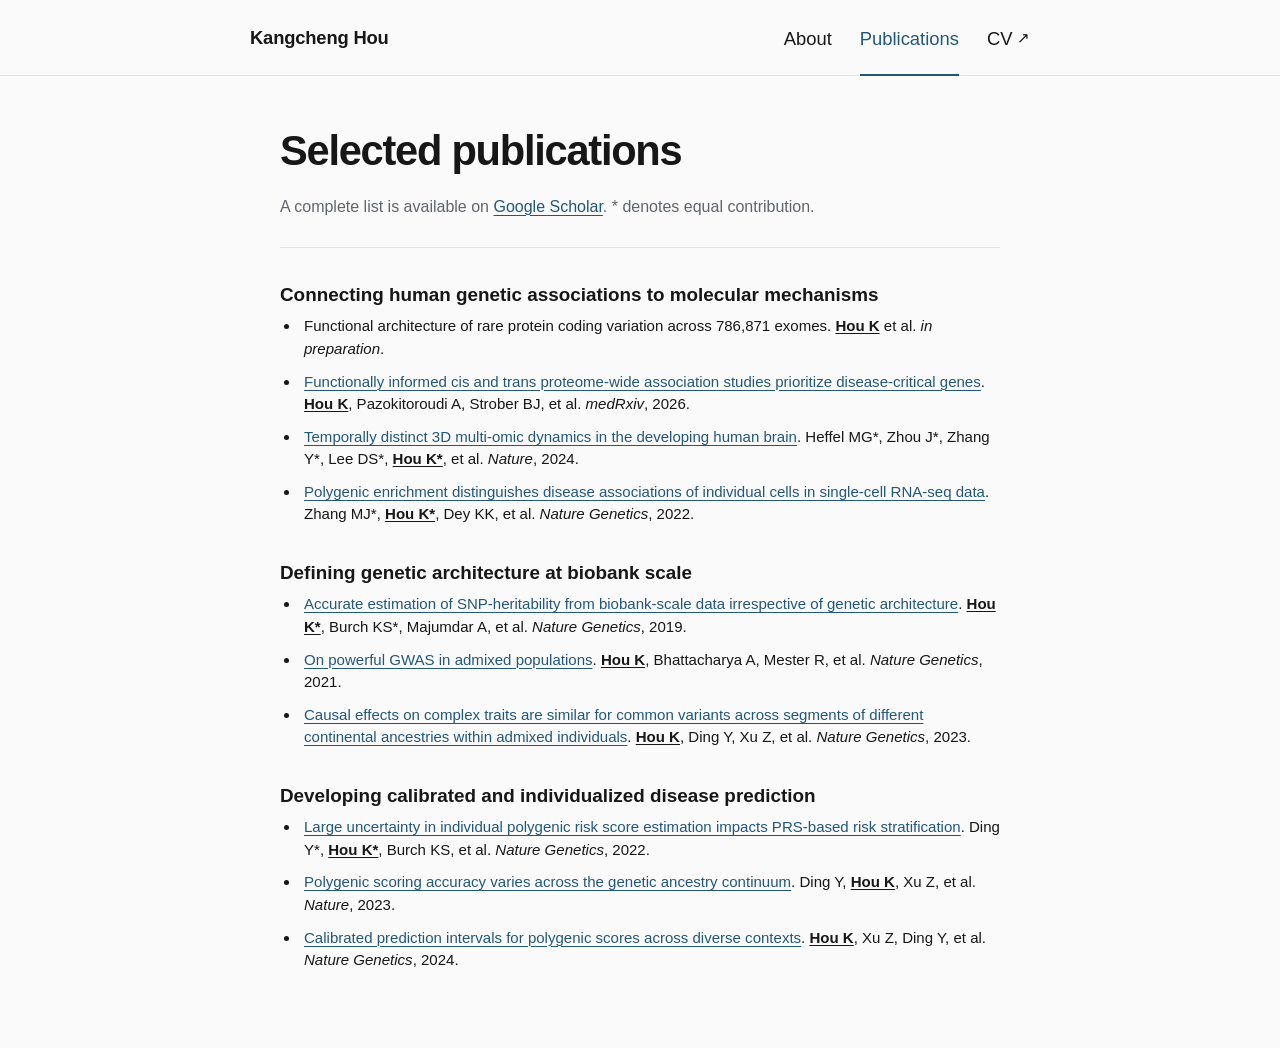
==== publications/index.html @ d285ce77 "deploy" ====
<!DOCTYPE html>
<html lang="en">

<head>
    <meta charset="utf-8">
    <meta name="viewport" content="width=device-width, initial-scale=1">
    <meta name="description" content="Selected publications by Kangcheng Hou.">
    <title>Selected publications — Kangcheng Hou</title>
    <link rel="stylesheet" href="../style.css">
</head>

<body>
    <header class="site-header">
        <nav class="site-nav" aria-label="Primary navigation">
            <a class="brand" href="../">Kangcheng Hou</a>
            <div class="nav-links">
                <a href="../">About</a>
                <a class="active" href="./" aria-current="page">Publications</a>
                <a class="external-link" href="../assets/cv.pdf" target="_blank" rel="noopener"
                    aria-label="CV (opens in a new tab)">CV</a>
            </div>
        </nav>
    </header>

    <main class="page publications-page">
        <header class="page-heading">
            <h1>Selected publications</h1>
            <p>
                A complete list is available on <a
                    href="https://scholar.google.com/citations?user=IURWCt4AAAAJ&amp;hl=en">Google Scholar</a>.
                * denotes equal contribution.
            </p>
        </header>

        <section class="publication-topic" aria-labelledby="mechanisms-title">
            <h2 id="mechanisms-title">Connecting human genetic associations to molecular mechanisms</h2>
            <ul class="publication-list">
                <li>
                    <span class="publication-title unpublished-title">Functional architecture of rare protein coding
                        variation across 786,871 exomes</span>. <strong>Hou K</strong> et al. <em>in preparation</em>.
                </li>
                <li>
                    <a class="publication-title" href="https://doi.org/10.64898/2026.04.24.26351667">Functionally
                        informed cis and trans proteome-wide association studies prioritize disease-critical genes</a>.
                    <strong>Hou K</strong>, Pazokitoroudi A, Strober BJ, et al. <em>medRxiv</em>, 2026.
                </li>
                <li>
                    <a class="publication-title" href="https://doi.org/10.1038/s41586-024-08030-7">Temporally distinct
                        3D multi-omic dynamics in the developing human brain</a>. Heffel MG*, Zhou J*, Zhang Y*, Lee DS*,
                    <strong>Hou K*</strong>, et al. <em>Nature</em>, 2024.
                </li>
                <li>
                    <a class="publication-title" href="https://doi.org/10.1038/s41588-022-01167-z">Polygenic
                        enrichment distinguishes disease associations of individual cells in single-cell RNA-seq
                        data</a>. Zhang MJ*, <strong>Hou K*</strong>, Dey KK, et al. <em>Nature Genetics</em>, 2022.
                </li>
            </ul>
        </section>

        <section class="publication-topic" aria-labelledby="architecture-title">
            <h2 id="architecture-title">Defining genetic architecture at biobank scale</h2>
            <ul class="publication-list">
                <li>
                    <a class="publication-title" href="https://doi.org/10.1038/s41588-019-0465-0">Accurate estimation
                        of SNP-heritability from biobank-scale data irrespective of genetic architecture</a>.
                    <strong>Hou K*</strong>, Burch KS*, Majumdar A, et al. <em>Nature Genetics</em>, 2019.
                </li>
                <li>
                    <a class="publication-title" href="https://doi.org/10.1038/s41588-021-00953-5">On powerful GWAS in
                        admixed populations</a>. <strong>Hou K</strong>, Bhattacharya A, Mester R, et al. <em>Nature
                        Genetics</em>, 2021.
                </li>
                <li>
                    <a class="publication-title" href="https://doi.org/10.1038/s41588-023-01338-6">Causal effects on
                        complex traits are similar for common variants across segments of different continental
                        ancestries within admixed individuals</a>. <strong>Hou K</strong>, Ding Y, Xu Z, et al.
                    <em>Nature Genetics</em>, 2023.
                </li>
            </ul>
        </section>

        <section class="publication-topic" aria-labelledby="prediction-title">
            <h2 id="prediction-title">Developing calibrated and individualized disease prediction</h2>
            <ul class="publication-list">
                <li>
                    <a class="publication-title" href="https://doi.org/10.1038/s41588-021-00961-5">Large uncertainty
                        in individual polygenic risk score estimation impacts PRS-based risk stratification</a>. Ding Y*,
                    <strong>Hou K*</strong>, Burch KS, et al. <em>Nature Genetics</em>, 2022.
                </li>
                <li>
                    <a class="publication-title" href="https://doi.org/10.1038/s41586-023-06079-4">Polygenic scoring
                        accuracy varies across the genetic ancestry continuum</a>. Ding Y, <strong>Hou K</strong>, Xu Z,
                    et al. <em>Nature</em>, 2023.
                </li>
                <li>
                    <a class="publication-title" href="https://doi.org/10.1038/s41588-024-01792-w">Calibrated
                        prediction intervals for polygenic scores across diverse contexts</a>. <strong>Hou K</strong>,
                    Xu Z, Ding Y, et al. <em>Nature Genetics</em>, 2024.
                </li>
            </ul>
        </section>
    </main>
</body>

</html>
---- style.css ----
/* Main website styles. */
:root {
    --ink: #171717;
    --muted: #60656b;
    --accent: #22577a;
    --accent-dark: #163c56;
    --line: #dfe3e6;
    --content-width: 780px;
    --gutter: 24px;
}

* {
    box-sizing: border-box;
}

html {
    scroll-behavior: smooth;
}

body {
    margin: 0;
    padding-top: 72px;
    background: rgb(250, 250, 250);
    color: var(--ink);
    font-family: -apple-system, BlinkMacSystemFont, "Segoe UI", sans-serif;
    font-size: 16px;
    line-height: 1.58;
    -webkit-font-smoothing: antialiased;
}

a {
    color: var(--accent);
    text-decoration-thickness: 1px;
    text-underline-offset: 3px;
}

a:hover,
a:focus {
    color: var(--accent-dark);
}

a:focus-visible {
    outline: 2px solid var(--accent);
    outline-offset: 4px;
    border-radius: 2px;
}

.site-header {
    position: fixed;
    top: 0;
    right: 0;
    left: 0;
    z-index: 20;
    border-bottom: 1px solid var(--line);
    background: rgba(250, 250, 250, 0.96);
    backdrop-filter: blur(12px);
}

.site-nav,
.page {
    width: min(var(--content-width), calc(100% - (2 * var(--gutter))));
    margin: 0 auto;
}

.site-nav {
    display: flex;
    align-items: center;
    justify-content: space-between;
    min-height: 72px;
    gap: 28px;
}

.brand,
.nav-links a {
    color: var(--ink);
    font-size: 1.15rem;
    font-weight: 400;
    text-decoration: none;
}

.brand {
    font-weight: 600;
    letter-spacing: -0.01em;
}

.nav-links {
    display: flex;
    align-items: center;
    gap: 28px;
}

.nav-links a {
    position: relative;
    padding: 24px 0 22px;
}

.nav-links a:hover,
.nav-links a:focus,
.nav-links .active {
    color: var(--accent);
}

.nav-links .active::after {
    position: absolute;
    right: 0;
    bottom: -1px;
    left: 0;
    height: 2px;
    background: var(--accent);
    content: "";
}

.nav-links .external-link::after {
    margin-left: 0.3em;
    font-size: 0.82em;
    vertical-align: 0.14em;
    content: "↗";
}

.page {
    padding: 56px 0 76px;
}

.about,
.publications-page {
    max-width: 720px;
}

.about {
    margin-inline: auto;
}

.profile {
    display: flex;
    align-items: flex-start;
    gap: 24px;
    margin-bottom: 42px;
    color: var(--muted);
    line-height: 1.5;
}

.portrait {
    display: block;
    flex: 0 0 auto;
    width: 180px;
    height: 180px;
    object-fit: cover;
    border-radius: 3px;
    filter: saturate(0.88);
}

.profile p {
    margin: 0;
    padding-top: 20px;
    font-size: 1.1rem;
}

.profile-ink {
    color: var(--ink);
}

.social-icons {
    display: inline-flex;
    gap: 0.3em;
    padding-top: 0.2em;
    font-size: 1.2rem;
}

.social-icons a {
    display: flex;
    color: var(--ink);
    text-decoration: none;
}

.social-icons img {
    display: block;
    width: 1.2em;
    height: 1.2em;
}

.profile strong,
.publication-list strong {
    color: var(--ink);
}

.publication-list strong {
    text-decoration: underline;
    text-decoration-thickness: 1px;
    text-underline-offset: 2px;
}

h1,
h2,
p {
    margin-top: 0;
}

h1 {
    margin-bottom: 22px;
    font-size: clamp(2rem, 5vw, 2.6rem);
    font-weight: 700;
    letter-spacing: -0.03em;
    line-height: 1.1;
}

.about-copy {
    padding-top: 32px;
    border-top: 1px solid var(--line);
}

.about-copy p {
    margin-bottom: 18px;
}

.about-copy > :last-child {
    margin-bottom: 0;
}

.page-heading {
    padding-bottom: 28px;
    border-bottom: 1px solid var(--line);
}

.page-heading h1 {
    margin-bottom: 20px;
}

.page-heading > :last-child {
    max-width: 620px;
    margin-bottom: 0;
    color: var(--muted);
}

.publication-topic {
    padding-top: 34px;
}

.publication-topic h2 {
    margin-bottom: 8px;
    font-size: 1.18rem;
    line-height: 1.35;
}

.publication-list {
    margin: 0;
    padding-left: 1.25rem;
}

.publication-list li {
    padding-left: 4px;
    color: var(--ink);
    font-size: 0.94rem;
    line-height: 1.5;
}

.publication-list li + li {
    margin-top: 10px;
}

.publication-title {
    color: var(--accent);
}

.unpublished-title {
    color: var(--ink);
}

@media (max-width: 680px) {
    :root {
        --gutter: 18px;
    }

    body {
        padding-top: 93px;
    }

    .site-nav {
        align-items: flex-start;
        flex-direction: column;
        min-height: auto;
        gap: 8px;
        padding-top: 17px;
    }

    .nav-links {
        width: 100%;
        gap: 22px;
    }

    .nav-links a {
        padding: 5px 0 13px;
    }

    .page {
        padding: 46px 0 62px;
    }

    .profile {
        gap: 20px;
        margin-bottom: 38px;
    }

    .portrait {
        width: 130px;
        height: 130px;
    }

    h1 {
        font-size: 2.2rem;
    }
}

@media (max-width: 420px) {
    .nav-links {
        justify-content: space-between;
        gap: 12px;
    }

    .profile {
        display: block;
    }

    .profile p {
        padding-top: 0;
    }

    .portrait {
        width: 140px;
        height: 140px;
        margin-bottom: 18px;
    }
}
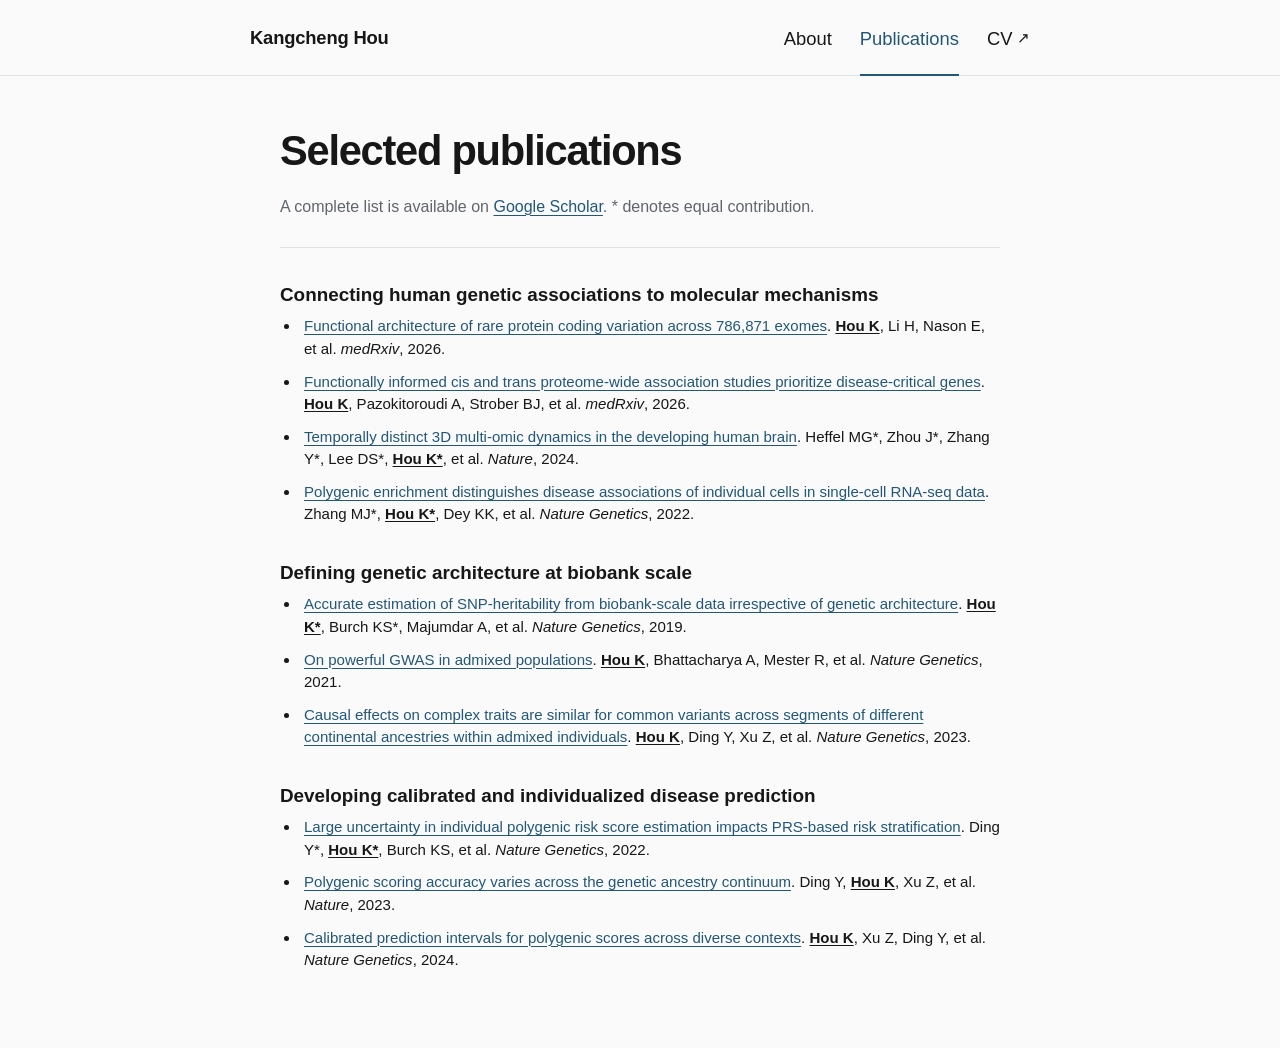
==== commit 1970a481: "deploy" ====
--- a/publications/index.html
+++ b/publications/index.html
@@ -36,8 +36,9 @@
             <h2 id="mechanisms-title">Connecting human genetic associations to molecular mechanisms</h2>
             <ul class="publication-list">
                 <li>
-                    <span class="publication-title unpublished-title">Functional architecture of rare protein coding
-                        variation across 786,871 exomes</span>. <strong>Hou K</strong> et al. <em>in preparation</em>.
+                    <a class="publication-title" href="https://doi.org/10.64898/2026.10.16.26365771">Functional
+                        architecture of rare protein coding variation across 786,871 exomes</a>. <strong>Hou K</strong>,
+                    Li H, Nason E, et al. <em>medRxiv</em>, 2026.
                 </li>
                 <li>
                     <a class="publication-title" href="https://doi.org/10.64898/2026.04.24.26351667">Functionally
--- a/style.css
+++ b/style.css
@@ -142,7 +142,7 @@
 .portrait {
     display: block;
     flex: 0 0 auto;
-    width: 180px;
+    width: 220px;
     height: 180px;
     object-fit: cover;
     border-radius: 3px;
@@ -265,6 +265,108 @@
     color: var(--ink);
 }
 
+.reading-section + .reading-section {
+    margin-top: 36px;
+}
+
+.reading-page {
+    --content-width: 1040px;
+}
+
+.paper-table {
+    width: 100%;
+    table-layout: fixed;
+    border-collapse: collapse;
+    text-align: left;
+}
+
+.paper-table .title-column {
+    width: calc(100% - 284px);
+}
+
+.paper-table .citation-column {
+    width: 220px;
+}
+
+.paper-table .notes-column {
+    width: 64px;
+}
+
+.paper-table th,
+.paper-table td {
+    padding: 12px 12px 12px 0;
+    vertical-align: top;
+    border-bottom: 1px solid var(--line);
+    overflow-wrap: anywhere;
+}
+
+.paper-table th {
+    color: var(--muted);
+    font-size: 0.85rem;
+    font-weight: 500;
+}
+
+.paper-table .paper-citation {
+    color: var(--muted);
+    font-size: 0.9rem;
+}
+
+.paper-table .paper-resource {
+    padding-right: 0;
+    white-space: nowrap;
+}
+
+@media (max-width: 680px) {
+    .paper-table,
+    .paper-table tbody,
+    .paper-table tr,
+    .paper-table td {
+        display: block;
+        width: auto;
+    }
+
+    .paper-table colgroup,
+    .paper-table thead {
+        display: none;
+    }
+
+    .paper-table tr {
+        padding: 14px 0;
+        border-bottom: 1px solid var(--line);
+    }
+
+    .paper-table td {
+        padding: 0;
+        border: 0;
+    }
+
+    .paper-table .paper-citation {
+        display: inline;
+        margin-right: 8px;
+    }
+
+    .paper-table .paper-resource {
+        display: inline;
+    }
+
+    .paper-table .paper-title {
+        margin-bottom: 4px;
+    }
+}
+
+.paper-notes {
+    background: #0000ff;
+    color: #fff;
+    font: inherit;
+    text-decoration: none;
+}
+
+.paper-notes:hover,
+.paper-notes:focus {
+    background: #0000ff;
+    color: #fff;
+}
+
 @media (max-width: 680px) {
     :root {
         --gutter: 18px;
